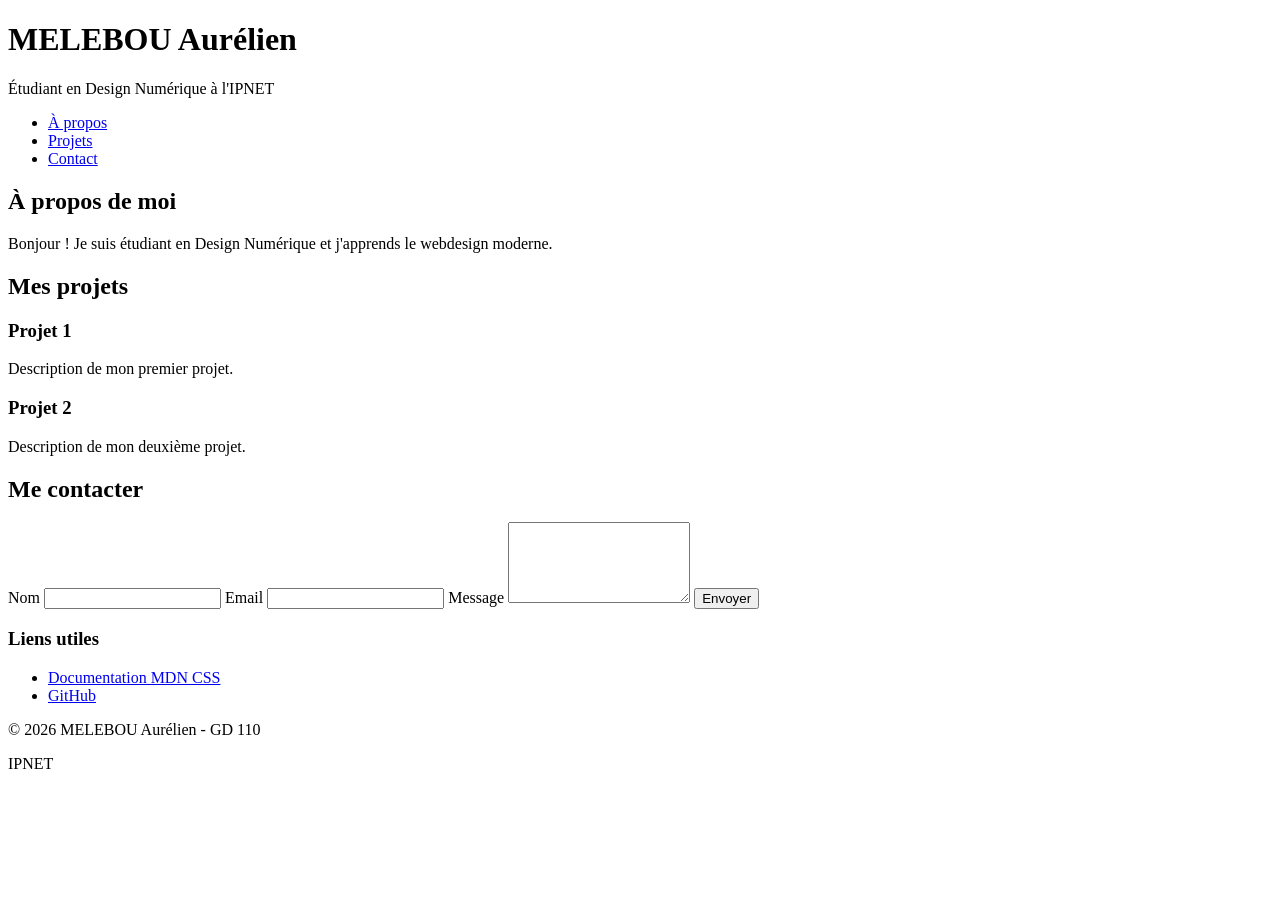
==== gd110-webdesign/index.html @ ba002ee1 "Semaine 3 : Ajout du fichier CSS" ====
<!DOCTYPE html>
<html lang="fr">
<head>
  <meta charset="UTF-8">
  <meta name="viewport" content="width=device-width, initial-scale=1.0">
  <meta name="description" content="Portfolio de MELEBOU Aurélien, étudiant en Design Numérique à l'IPNET.">
  <title>MELEBOU Aurélien - Portfolio | GD 110</title>
  <link rel="stylesheet" href="style.css">
</head>
<body>
  <header>
    <h1>MELEBOU Aurélien</h1>
    <p>Étudiant en Design Numérique à l'IPNET</p>
    <nav>
      <ul>
        <li><a href="#apropos">À propos</a></li>
        <li><a href="#projets">Projets</a></li>
        <li><a href="#contact">Contact</a></li>
      </ul>
    </nav>
  </header>

  <main>
    <section id="apropos">
      <h2>À propos de moi</h2>
      <p>Bonjour ! Je suis étudiant en Design Numérique et j'apprends le webdesign moderne.</p>
    </section>

    <section id="projets">
      <h2>Mes projets</h2>
      <article>
        <h3>Projet 1</h3>
        <p>Description de mon premier projet.</p>
      </article>
      <article>
        <h3>Projet 2</h3>
        <p>Description de mon deuxième projet.</p>
      </article>
    </section>

    <section id="contact">
      <h2>Me contacter</h2>
      <form action="#" method="post">
        <label for="nom">Nom</label>
        <input type="text" id="nom" name="nom">

        <label for="email">Email</label>
        <input type="email" id="email" name="email">

        <label for="message">Message</label>
        <textarea id="message" name="message" rows="5"></textarea>

        <button type="submit">Envoyer</button>
      </form>
    </section>
  </main>

  <aside>
    <h3>Liens utiles</h3>
    <ul>
      <li><a href="https://developer.mozilla.org/fr/docs/Web/CSS">Documentation MDN CSS</a></li>
      <li><a href="https://github.com">GitHub</a></li>
    </ul>
  </aside>

  <footer>
    <p>&copy; 2026 MELEBOU Aurélien - GD 110</p>
    <p>IPNET</p>
  </footer>
</body>
</html>
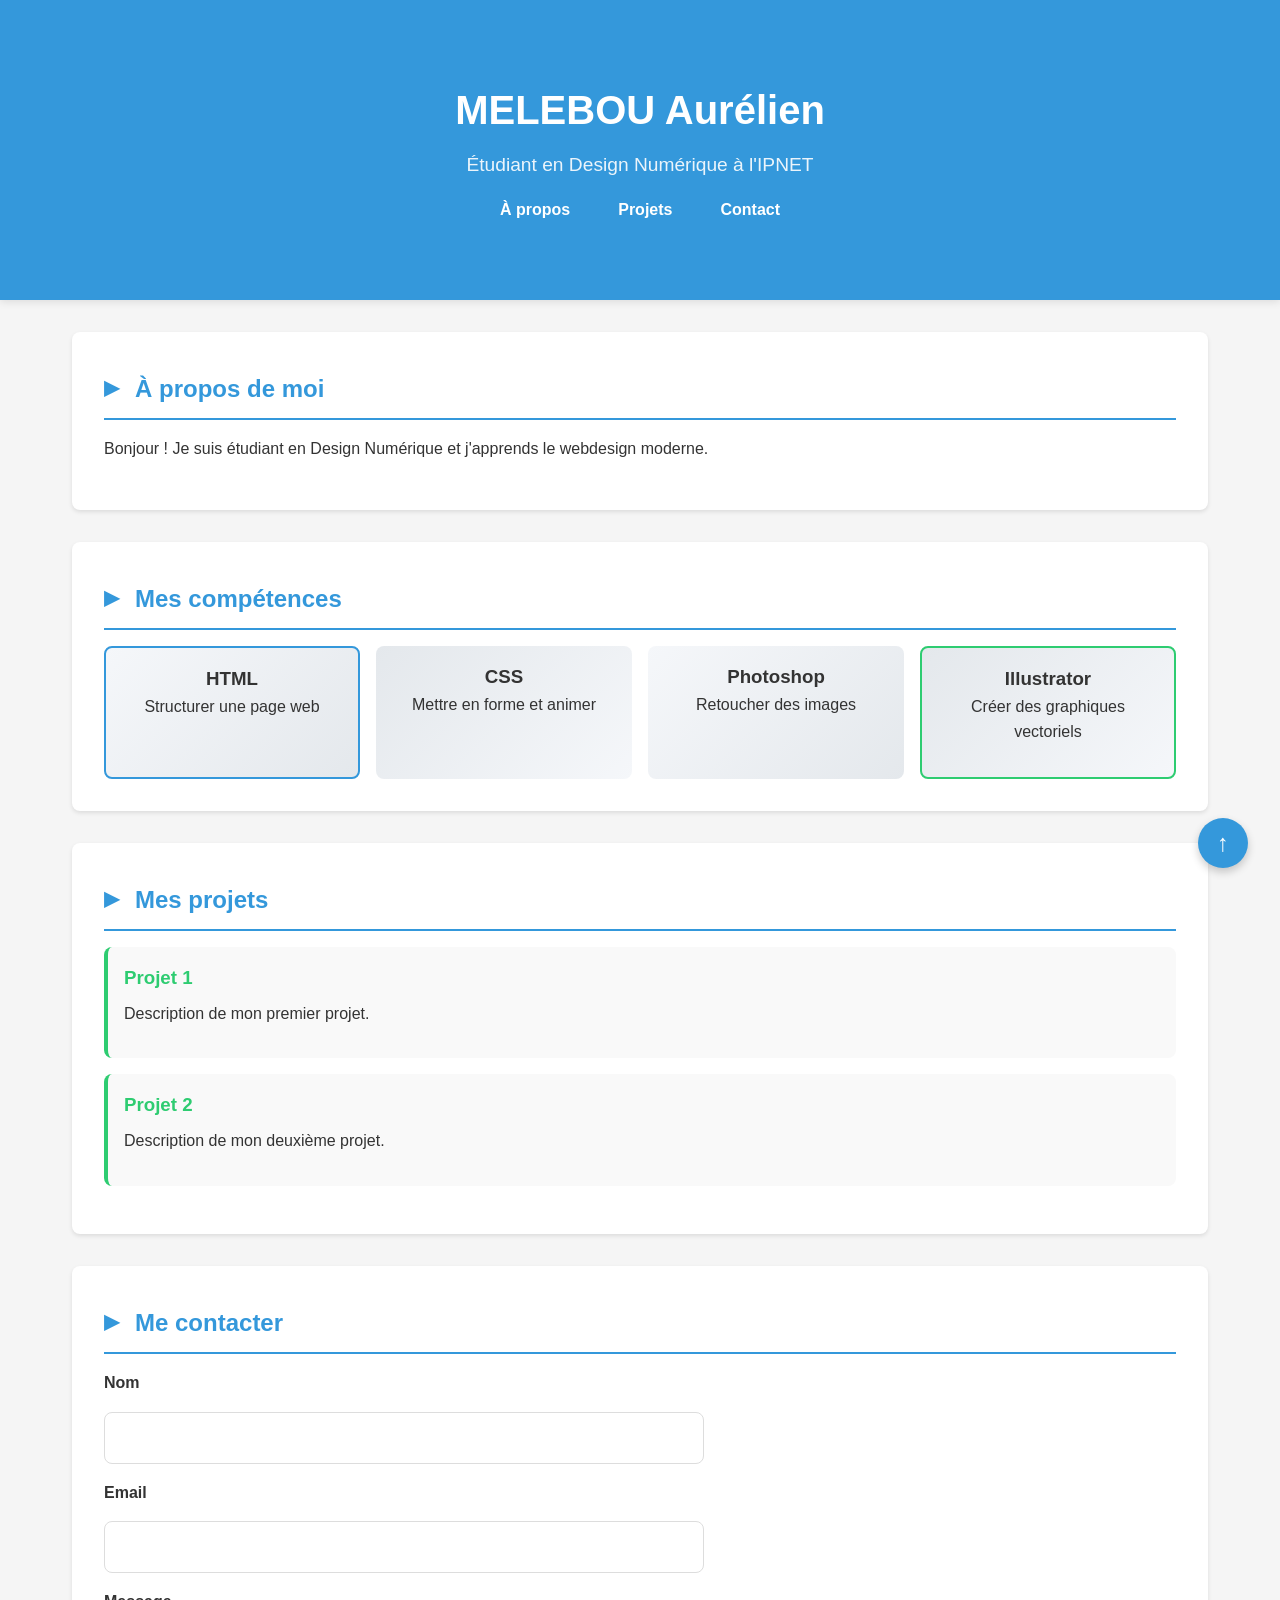
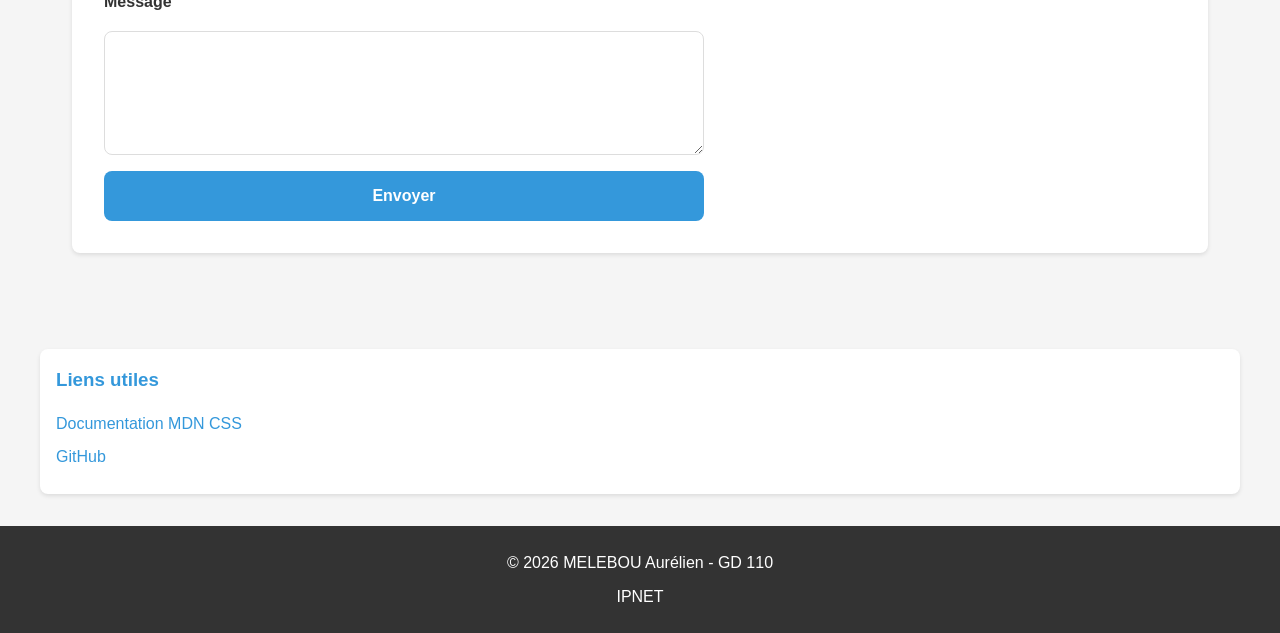
==== commit e0bfb9c5: "TP 3 Partie 2 : pseudo-classes, pseudo-elements, positionnement, responsive" ====
--- a/gd110-webdesign/index.html
+++ b/gd110-webdesign/index.html
@@ -24,6 +24,28 @@
     <section id="apropos">
       <h2>À propos de moi</h2>
       <p>Bonjour ! Je suis étudiant en Design Numérique et j'apprends le webdesign moderne.</p>
+    </section>
+
+    <section id="competences">
+      <h2>Mes compétences</h2>
+      <div class="grille-competences">
+        <div class="carte-competence">
+          <h3>HTML</h3>
+          <p>Structurer une page web</p>
+        </div>
+        <div class="carte-competence">
+          <h3>CSS</h3>
+          <p>Mettre en forme et animer</p>
+        </div>
+        <div class="carte-competence">
+          <h3>Photoshop</h3>
+          <p>Retoucher des images</p>
+        </div>
+        <div class="carte-competence">
+          <h3>Illustrator</h3>
+          <p>Créer des graphiques vectoriels</p>
+        </div>
+      </div>
     </section>
 
     <section id="projets">
@@ -67,5 +89,7 @@
     <p>&copy; 2026 MELEBOU Aurélien - GD 110</p>
     <p>IPNET</p>
   </footer>
+    <!-- Bouton Retour en haut -->
+  <a href="#" class="back-to-top" aria-label="Retour en haut de page">↑</a>
 </body>
 </html>
--- a/gd110-webdesign/style.css
+++ b/gd110-webdesign/style.css
@@ -0,0 +1,415 @@
+/* ===== VARIABLES CSS ===== */
+:root {
+  /* Couleurs */
+  --couleur-primaire: #3498db;
+  --couleur-secondaire: #2ecc71;
+  --couleur-fond: #f5f5f5;
+  --couleur-texte: #333333;
+  --couleur-blanc: #ffffff;
+
+  /* Typographie */
+  --police-principale: 'Segoe UI', Tahoma, Geneva, Verdana, sans-serif;
+
+  /* Espacements */
+  --espacement-petit: 0.5rem;
+  --espacement-standard: 1rem;
+  --espacement-grand: 2rem;
+
+  /* Bordures */
+  --rayon-bordure: 8px;
+  --ombre-legere: 0 2px 4px rgba(0, 0, 0, 0.1);
+}
+/* ===== STYLE DE BASE ===== */
+* {
+  margin: 0;
+  padding: 0;
+  box-sizing: border-box;
+}
+
+body {
+  font-family: var(--police-principale);
+  background-color: var(--couleur-fond);
+  color: var(--couleur-texte);
+  line-height: 1.6;
+}
+
+/* ===== EN-TÊTE ===== */
+header {
+  background-color: var(--couleur-primaire);
+  color: var(--couleur-blanc);
+  padding: var(--espacement-grand);
+  text-align: center;
+}
+
+header h1 {
+  font-size: 2.5rem;
+  margin-bottom: var(--espacement-petit);
+}
+
+header p {
+  font-size: 1.2rem;
+  opacity: 0.9;
+}
+
+/* ===== NAVIGATION ===== */
+nav ul {
+  list-style: none;
+  display: flex;
+  justify-content: center;
+  gap: var(--espacement-standard);
+  margin-top: var(--espacement-standard);
+}
+
+/* ===== NAVIGATION AVEC PSEUDO-CLASSES ===== */
+nav a {
+  color: var(--couleur-blanc);
+  text-decoration: none;
+  font-weight: bold;
+  padding: var(--espacement-petit) var(--espacement-standard);
+  border-radius: var(--rayon-bordure);
+  transition: all 0.3s ease;
+  position: relative;
+}
+
+nav a:hover {
+  background-color: rgba(255, 255, 255, 0.2);
+  transform: translateY(-2px);
+}
+
+nav a:focus {
+  outline: 2px solid var(--couleur-blanc);
+  outline-offset: 2px;
+}
+
+nav a::after {
+  content: '';
+  position: absolute;
+  bottom: 0;
+  left: 50%;
+  width: 0;
+  height: 2px;
+  background-color: var(--couleur-blanc);
+  transition: all 0.3s ease;
+  transform: translateX(-50%);
+}
+
+nav a:hover::after {
+  width: 80%;
+}
+
+/* ===== CONTENU PRINCIPAL ===== */
+main {
+  max-width: 1200px;
+  margin: 0 auto;
+  padding: var(--espacement-grand);
+}
+
+/* ===== SECTIONS ===== */
+section {
+  background-color: var(--couleur-blanc);
+  padding: var(--espacement-grand);
+  margin-bottom: var(--espacement-grand);
+  border-radius: var(--rayon-bordure);
+  box-shadow: var(--ombre-legere);
+}
+
+section h2 {
+  color: var(--couleur-primaire);
+  margin-bottom: var(--espacement-standard);
+  border-bottom: 2px solid var(--couleur-primaire);
+  padding-bottom: var(--espacement-petit);
+}
+
+section p {
+  margin-bottom: var(--espacement-standard);
+}
+
+/* ===== ARTICLES ===== */
+article {
+  margin-bottom: var(--espacement-standard);
+  padding: var(--espacement-standard);
+  background-color: #f9f9f9;
+  border-radius: var(--rayon-bordure);
+  border-left: 4px solid var(--couleur-secondaire);
+}
+
+article h3 {
+  color: var(--couleur-secondaire);
+  margin-bottom: var(--espacement-petit);
+}
+
+/* ===== BARRE LATÉRALE ===== */
+aside {
+  background-color: var(--couleur-blanc);
+  padding: var(--espacement-standard);
+  margin: var(--espacement-grand) auto;
+  max-width: 1200px;
+  border-radius: var(--rayon-bordure);
+  box-shadow: var(--ombre-legere);
+}
+
+aside h3 {
+  color: var(--couleur-primaire);
+  margin-bottom: var(--espacement-standard);
+}
+
+aside ul {
+  list-style: none;
+}
+
+aside li {
+  margin-bottom: var(--espacement-petit);
+}
+
+aside a {
+  color: var(--couleur-primaire);
+  text-decoration: none;
+  transition: color 0.3s ease;
+}
+
+aside a:hover {
+  color: var(--couleur-secondaire);
+}
+
+/* ===== PIED DE PAGE ===== */
+footer {
+  background-color: var(--couleur-texte);
+  color: var(--couleur-blanc);
+  text-align: center;
+  padding: var(--espacement-standard);
+  margin-top: var(--espacement-grand);
+}
+
+footer p {
+  margin: var(--espacement-petit) 0;
+}
+
+/* ===== FORMULAIRE ===== */
+form {
+  display: flex;
+  flex-direction: column;
+  gap: var(--espacement-standard);
+  max-width: 600px;
+}
+
+form label {
+  font-weight: bold;
+  color: var(--couleur-texte);
+}
+
+form input,
+form textarea {
+  padding: var(--espacement-standard);
+  border: 1px solid #ddd;
+  border-radius: var(--rayon-bordure);
+  font-family: var(--police-principale);
+  font-size: 1rem;
+  transition: border-color 0.3s ease;
+}
+
+form input:focus,
+form textarea:focus {
+  outline: none;
+  border-color: var(--couleur-primaire);
+  box-shadow: 0 0 0 3px rgba(52, 152, 219, 0.2);
+}
+
+form button {
+  background-color: var(--couleur-primaire);
+  color: var(--couleur-blanc);
+  padding: var(--espacement-standard);
+  border: none;
+  border-radius: var(--rayon-bordure);
+  font-size: 1rem;
+  font-weight: bold;
+  cursor: pointer;
+  transition: background-color 0.3s ease;
+}
+
+form button:hover {
+  background-color: #2980b9;
+}
+
+/* ===== GRILLE DE COMPÉTENCES ===== */
+.grille-competences {
+  display: grid;
+  grid-template-columns: repeat(auto-fit, minmax(200px, 1fr));
+  gap: var(--espacement-standard);
+}
+
+/* ===== CARTE-COMPETENCE ===== */
+.carte-competence {
+  background-color: var(--couleur-fond);
+  padding: var(--espacement-standard);
+  border-radius: var(--rayon-bordure);
+  text-align: center;
+  transition: all 0.4s cubic-bezier(0.175, 0.885, 0.32, 1.275);
+  position: relative;
+  overflow: hidden;
+  cursor: pointer;
+}
+
+.carte-competence:hover {
+  transform: translateY(-8px) scale(1.02);
+  box-shadow:
+    0 4px 8px rgba(0, 0, 0, 0.1),
+    0 8px 16px rgba(0, 0, 0, 0.1),
+    0 16px 32px rgba(0, 0, 0, 0.1);
+}
+
+.carte-competence::before {
+  content: '';
+  position: absolute;
+  top: -50%;
+  left: -50%;
+  width: 200%;
+  height: 200%;
+  background: linear-gradient(
+    45deg,
+    transparent 30%,
+    rgba(255, 255, 255, 0.3) 50%,
+    transparent 70%
+  );
+  transform: rotate(45deg);
+  transition: all 0.6s ease;
+  opacity: 0;
+}
+
+.carte-competence:hover::before {
+  opacity: 1;
+  top: -100%;
+  left: -100%;
+}
+
+
+/* Couleurs alternées pour les cartes */
+.carte-competence:nth-child(odd) {
+  background: linear-gradient(135deg, #f5f7fa 0%, #e4e8ec 100%);
+}
+
+.carte-competence:nth-child(even) {
+  background: linear-gradient(135deg, #e4e8ec 0%, #f5f7fa 100%);
+}
+
+/* Première et dernière carte : bordure spéciale */
+.carte-competence:first-child {
+  border: 2px solid var(--couleur-primaire);
+}
+
+.carte-competence:last-child {
+  border: 2px solid var(--couleur-secondaire);
+}
+
+/* Icône décorative devant chaque titre de section */
+section h2::before {
+  content: '▸ ';
+  color: var(--couleur-primaire);
+  font-size: 1.2em;
+  margin-right: 0.5rem;
+}
+
+/* ===== BOUTON RETOUR EN HAUT ===== */
+.back-to-top {
+  position: fixed;
+  bottom: 2rem;
+  right: 2rem;
+  width: 50px;
+  height: 50px;
+  background-color: var(--couleur-primaire);
+  color: var(--couleur-blanc);
+  border-radius: 50%;
+  display: flex;
+  align-items: center;
+  justify-content: center;
+  font-size: 1.5rem;
+  text-decoration: none;
+  box-shadow: 0 4px 8px rgba(0, 0, 0, 0.2);
+  transition: all 0.3s ease;
+  z-index: 1000;
+}
+
+.back-to-top:hover {
+  background-color: var(--couleur-secondaire);
+  transform: translateY(-5px) scale(1.1);
+  box-shadow: 0 8px 16px rgba(0, 0, 0, 0.3);
+}
+
+/* ===== EN-TÊTE STICKY ===== */
+header {
+  background-color: var(--couleur-primaire);
+  color: var(--couleur-blanc);
+  padding: var(--espacement-grand);
+  text-align: center;
+  display: flex;
+  flex-direction: column;
+  align-items: center;
+  justify-content: center;
+  min-height: 300px;
+
+  /* Ajouts pour sticky */
+  position: sticky;
+  top: 0;
+  z-index: 100;
+  box-shadow: 0 2px 8px rgba(0, 0, 0, 0.1);
+}
+
+/* ===== RESPONSIVE DESIGN ===== */
+
+/* Tablettes et petits écrans (max 768px) */
+@media (max-width: 768px) {
+  /* En-tête */
+  header {
+    min-height: 200px;
+    padding: var(--espacement-standard);
+  }
+
+  header h1 {
+    font-size: 1.8rem;
+  }
+
+  header p {
+    font-size: 1rem;
+  }
+
+  /* Navigation */
+  nav ul {
+    flex-direction: column;
+    gap: var(--espacement-petit);
+  }
+
+  /* Galerie de compétences */
+  .grille-competences {
+    grid-template-columns: 1fr;
+  }
+
+  /* Bouton retour en haut */
+  .back-to-top {
+    width: 40px;
+    height: 40px;
+    font-size: 1.2rem;
+    bottom: 1rem;
+    right: 1rem;
+  }
+}
+
+/* Mobiles (max 480px) */
+@media (max-width: 480px) {
+  header h1 {
+    font-size: 1.5rem;
+  }
+
+  section {
+    padding: var(--espacement-standard);
+  }
+
+  section h2 {
+    font-size: 1.3rem;
+  }
+
+  .carte-competence {
+    padding: var(--espacement-petit);
+  }
+}
+
+
+
